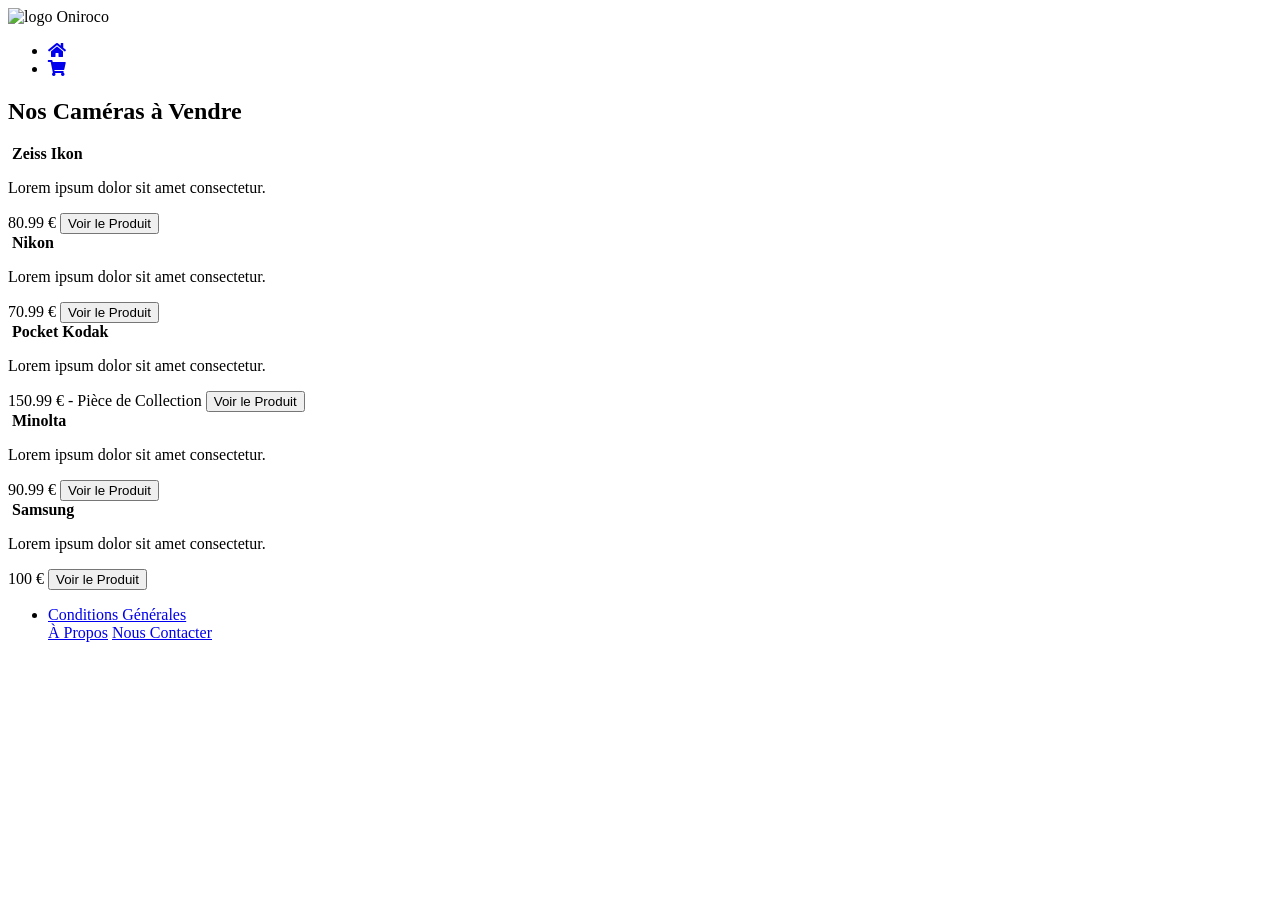
==== HTML/index.html @ 3c0007a4 "Add files via upload" ====
<!DOCTYPE html>
<html lang="fr">
<head>
    <meta charset="UTF-8">
    <meta http-equiv="X-UA-Compatible" content="IE=edge">
    <meta name="viewport" content="width=device-width, initial-scale=1.0">
    <link rel="stylesheet" href="accueil.css">
    <link rel="stylesheet" href="media.css">
    <link rel="shortcut icon" type="image/png" href="/Images/Favicon.jpg">
    <link rel="stylesheet" href="https://use.fontawesome.com/releases/v5.15.2/css/all.css" integrity="sha384-vSIIfh2YWi9wW0r9iZe7RJPrKwp6bG+s9QZMoITbCckVJqGCCRhc+ccxNcdpHuYu" crossorigin="anonymous">
    <link rel="preconnect" href="https://fonts.gstatic.com">
    <link href="https://fonts.googleapis.com/css2?family=Poppins&display=swap" rel="stylesheet"> 

    <title>Orinoco - Accueil</title>

</head>



<body>

    <header>


    
        <div class="presentation">

            

            <img src="/Images/Logo Oniroco.jpg" alt="logo Oniroco">

            


            <div class="liens">

                <ul>

                    <li>
                        <a href="index.html"><i class="fas fa-home"></i></a>
                    </li>

                    <li>
                        <a href="panier.html"><i class="fas fa-shopping-cart"></i></a>
                    </li>

                </ul>

            </div>


        </div>


        
    </header>



    <section class="photo">


        <h1>Nos Caméras à Vendre</h1>


        <div class="container">

            
            <article class="camera1">


                <img src="/Images/vcam_1.jpg" alt="">
                <strong>Zeiss Ikon</strong>
                <p>Lorem ipsum dolor sit amet consectetur.</p>
                <span>80.99 €</span>

                <button class="boutton">
                    Voir le Produit
                </button>

            </article>


            <article class="camera2">

                <img src="/Images/vcam_2.jpg" alt="">
                <strong>Nikon</strong>
                <p>Lorem ipsum dolor sit amet consectetur.</p>
                <span>70.99 €</span>

                <button class="boutton">
                    Voir le Produit
                </button>


            </article>


            <article class="camera3">

                <img src="/Images/vcam_3.jpg" alt="">
                <strong>Pocket Kodak</strong>
                <p>Lorem ipsum dolor sit amet consectetur.</p>
                <span>150.99 € - Pièce de Collection</span>

                <button class="boutton">
                    Voir le Produit
                </button>

            </article>


            <article class="camera4">

                <img src="/Images/vcam_4.jpg" alt="">
                <strong>Minolta</strong>
                <p>Lorem ipsum dolor sit amet consectetur.</p>
                <span>90.99 €</span>

                <button class="boutton">
                    Voir le Produit
                </button>

            </article>



            <article class="camera5">

                <img src="/Images/vcam_5.jpg" alt="">
                <strong>Samsung</strong>
                <p>Lorem ipsum dolor sit amet consectetur.</p>
                <span>100 €</span>

                <button class="boutton">
                    Voir le Produit
                </button>

            </article>




        </div>



    </section>



  
    <footer>

        <div class="info">

            <ul>

                <li>
                    <a href="conditions">Conditions Générales</a>
                </li>

                </li>
                    <a href="propos">À Propos</a>
                </li>

                </li>
                    <a href="contact">Nous Contacter</a>
                </li>

            </ul>

        </div>


    </footer>
    

    
 
</body>


</html>
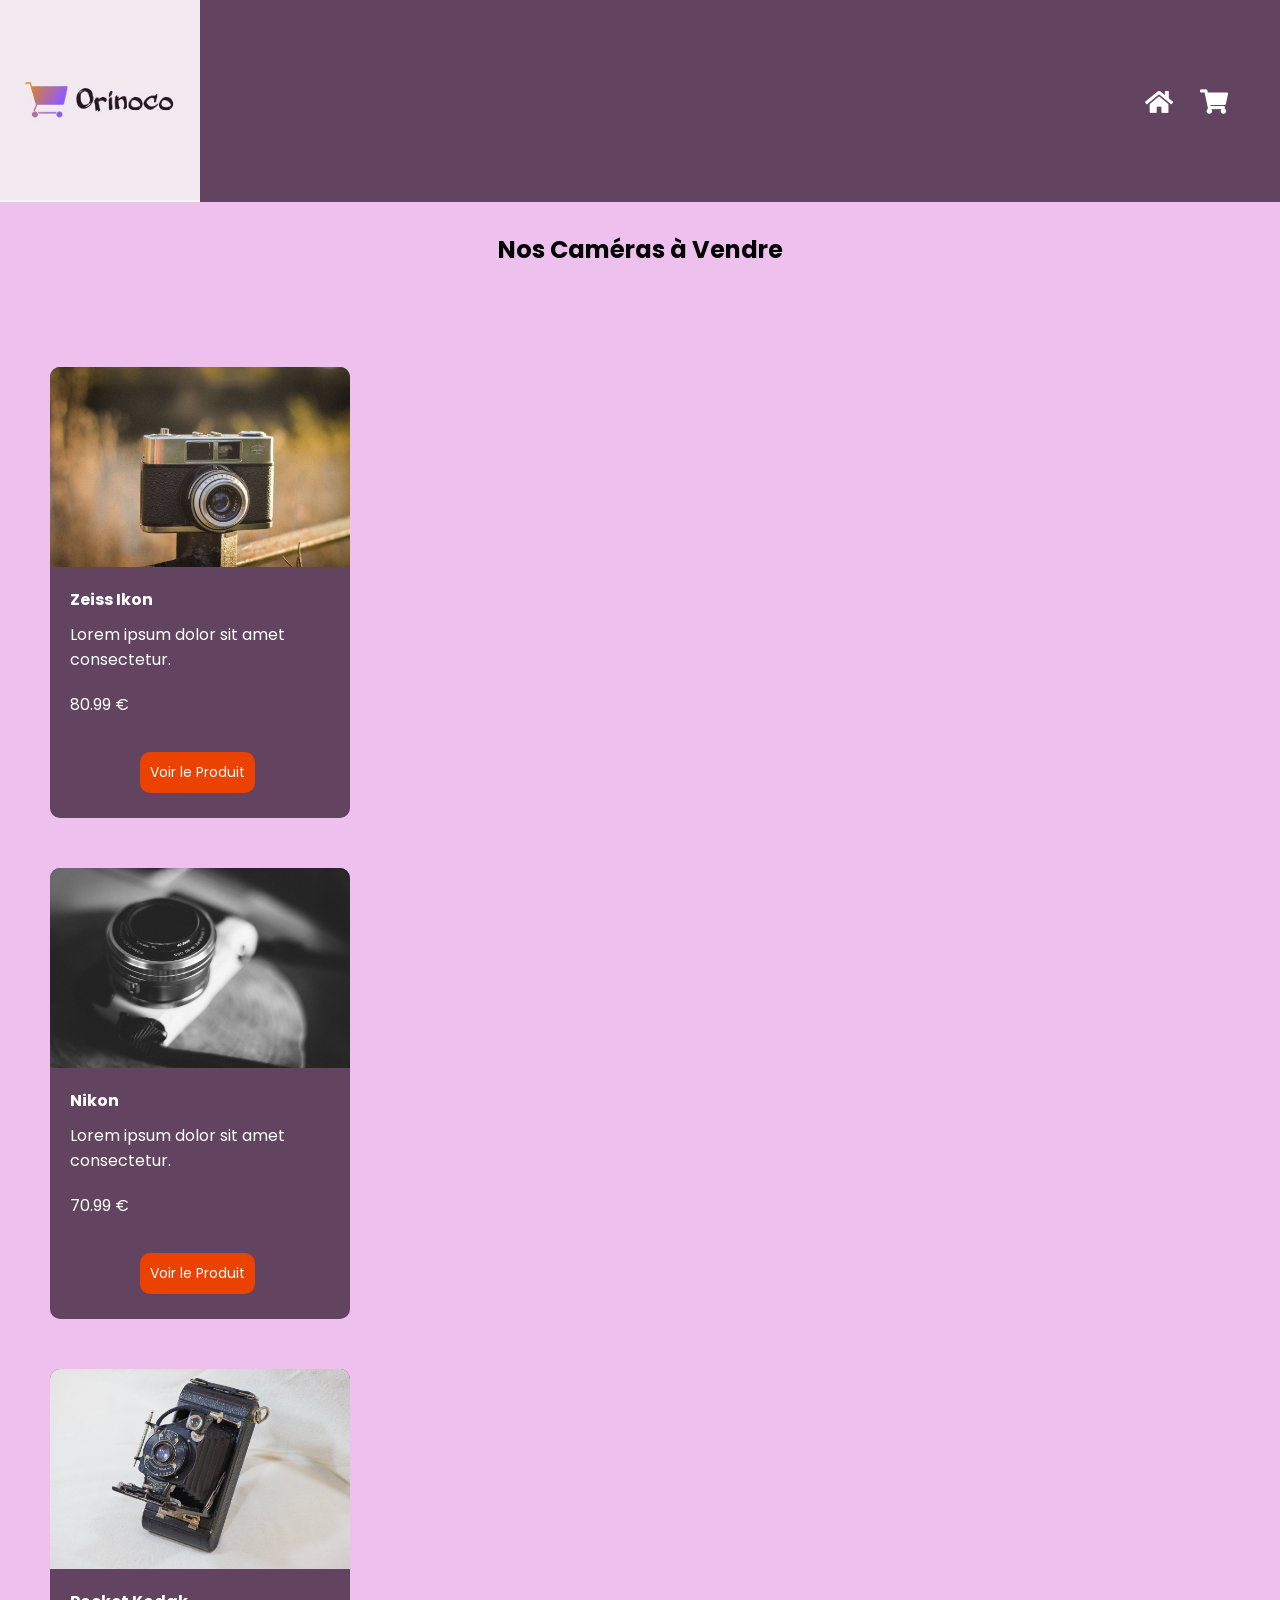
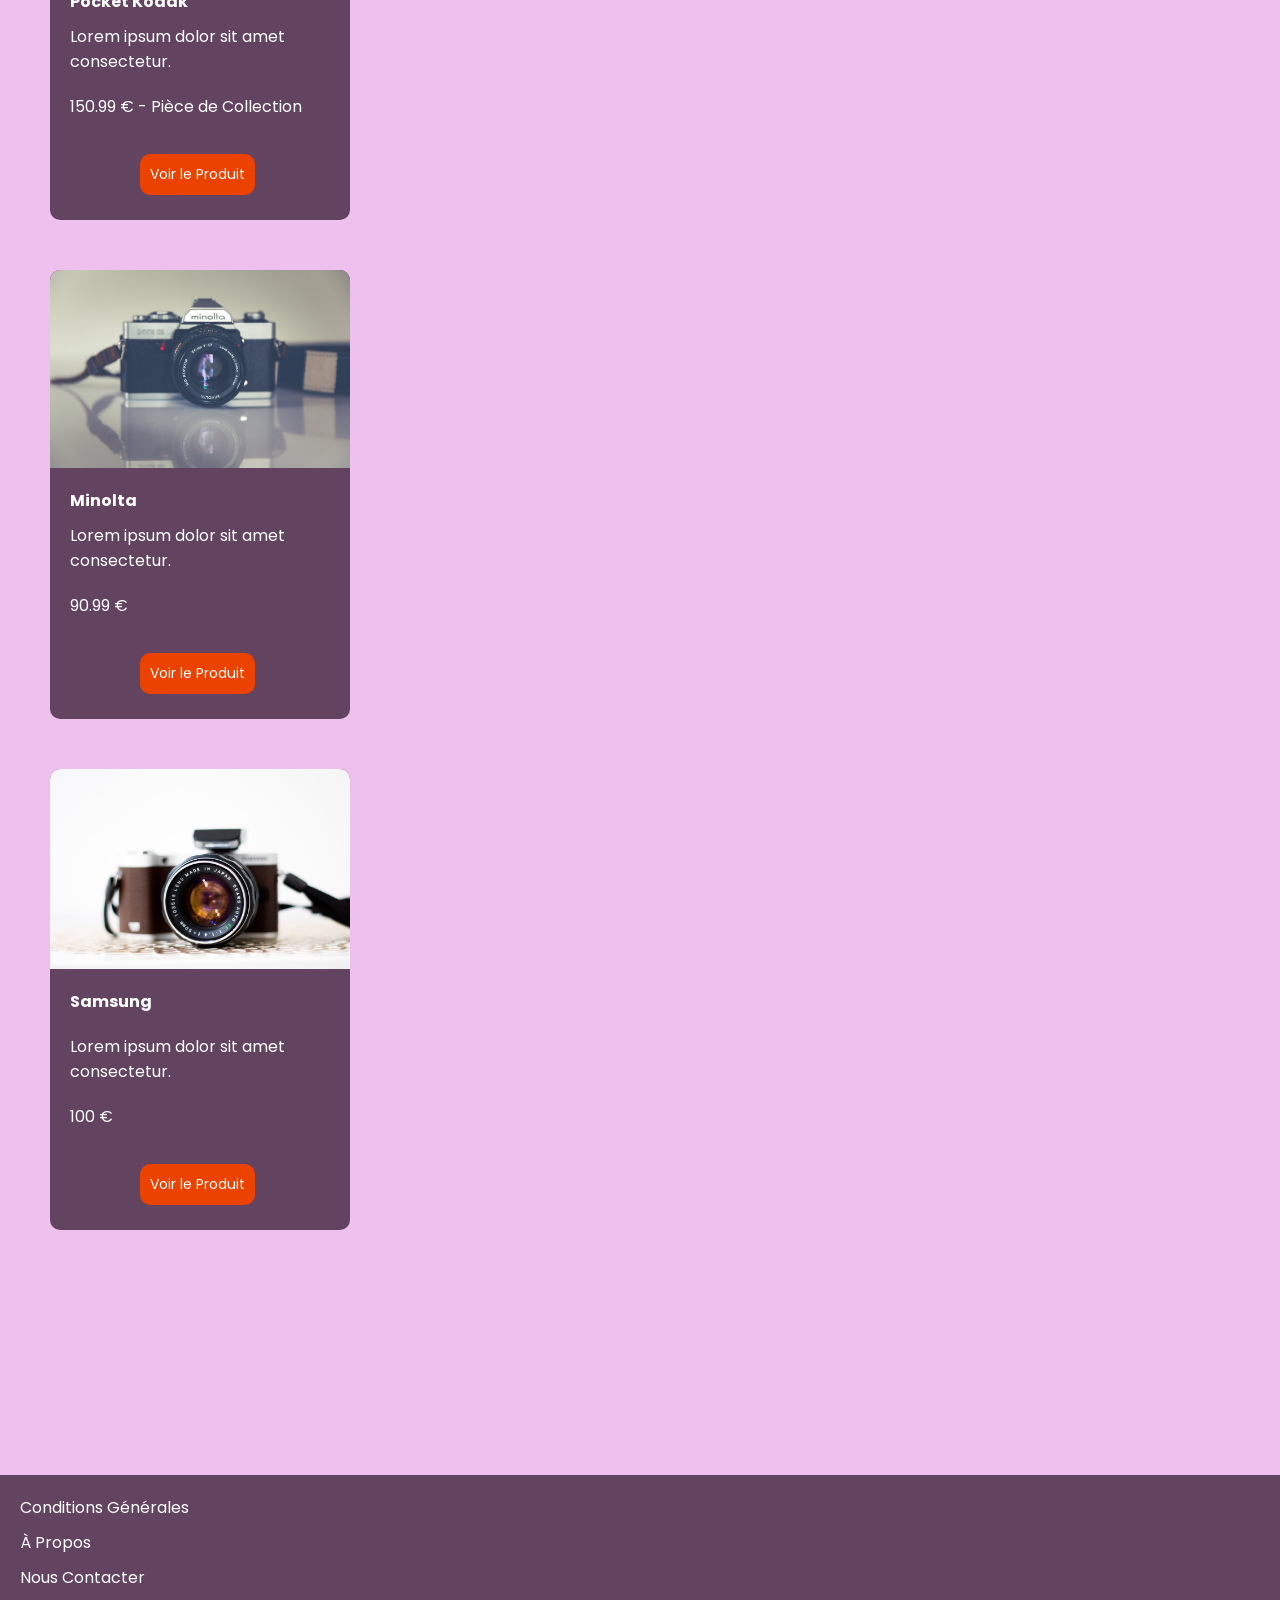
==== commit 30070247: "Add files via upload" ====
--- a/HTML/index.html
+++ b/HTML/index.html
@@ -4,7 +4,7 @@
     <meta charset="UTF-8">
     <meta http-equiv="X-UA-Compatible" content="IE=edge">
     <meta name="viewport" content="width=device-width, initial-scale=1.0">
-    <link rel="stylesheet" href="accueil.css">
+    <link rel="stylesheet" href="/CSS/accueil.css">
     <link rel="stylesheet" href="media.css">
     <link rel="shortcut icon" type="image/png" href="/Images/Favicon.jpg">
     <link rel="stylesheet" href="https://use.fontawesome.com/releases/v5.15.2/css/all.css" integrity="sha384-vSIIfh2YWi9wW0r9iZe7RJPrKwp6bG+s9QZMoITbCckVJqGCCRhc+ccxNcdpHuYu" crossorigin="anonymous">
--- a/CSS/accueil.css
+++ b/CSS/accueil.css
@@ -0,0 +1,330 @@
+*, ::before, ::after {
+
+    box-sizing: border-box;
+    margin: 0;
+    padding: 0;
+
+}
+
+
+body {
+
+    background: #eec0ee;
+    font-family: 'poppins', sans-serif;
+}
+
+
+
+
+
+
+/* HEADER */
+
+
+
+.presentation {
+
+    background: rgba(24, 1, 20, 0.651);
+    display: flex;
+    align-items: center;
+    justify-content: space-between;
+    
+}
+
+
+.presentation img  {
+
+    width: 200px;
+    
+}
+
+
+
+.liens {
+
+    display: flex;
+    width: 150px;
+    font-size: 20px;
+    
+    
+}
+
+
+.liens ul {
+
+    display: flex;
+    list-style-type: none;
+    
+    
+}
+
+.liens a {
+
+    display: flex;
+    text-decoration: none;
+    margin-left: 15px;
+    color: #fff;
+    
+}
+
+
+.liens i {
+
+    font-size: 25px;
+    width: 40px;
+    
+}
+
+
+
+/* CORPS DE LA PAGE */
+
+
+
+.photo h1 {
+
+    display: flex;
+    justify-content: center;
+    margin-top: 30px;
+
+}
+
+
+.container {
+
+    display: flex;
+    flex-direction: column;
+    margin: 50px;
+    
+}
+
+
+
+
+.container img {
+
+    display: flex;
+    justify-content: center;
+    border-radius: 10px 10px 0 0;
+    width: 300px;
+    
+}
+
+
+.camera1, .camera2, .camera3, .camera4, .camera5 {
+
+    background: rgba(24, 1, 20, 0.651);
+    margin-top: 50px;
+    border-radius: 10px;
+    width: 300px;
+    color: #fff;
+      
+}
+
+
+
+
+.camera1 img {
+
+    display: flex;
+    justify-content: center;
+    cursor: pointer;
+    
+}
+
+
+.camera1 p, strong, span {
+
+    display: flex;
+    margin-top: 10px;
+    margin-left: 20px;
+    cursor: pointer;
+    
+}
+
+
+span {
+
+    padding-bottom: 10px;
+
+}
+
+
+
+
+.camera2 {
+
+    background: rgba(24, 1, 20, 0.651);
+    border-radius: 10px;
+    
+    
+}
+
+
+
+.camera2 img {
+
+    display: flex;
+    justify-content: center;
+    cursor: pointer;
+    
+}
+
+.camera2 p, strong, span {
+
+    display: flex;
+    margin-top: 10px;
+    margin-left: 20px;
+    cursor: pointer;
+    
+    
+}
+
+
+
+.camera3 {
+
+    background: rgba(24, 1, 20, 0.651);
+    border-radius: 10px;
+    
+    
+}
+
+
+
+.camera3 img {
+
+    display: flex;
+    cursor: pointer;
+    
+}
+
+
+.camera3 p, strong, span {
+
+    display: flex;
+    margin-top: 10px;
+    margin-left: 20px;
+    cursor: pointer;
+    
+    
+}
+
+
+
+.camera4 {
+
+    background: rgba(24, 1, 20, 0.651);
+    border-radius: 10px;
+    
+    
+}
+
+
+
+.camera4 img {
+
+    display: flex;
+    cursor: pointer;
+    
+}
+
+
+.camera4 p, strong, span {
+
+    display: flex;
+    margin-top: 10px;
+    margin-left: 20px;
+    cursor: pointer;
+    
+    
+}
+
+
+
+.camera5 {
+
+    background: rgba(24, 1, 20, 0.651);
+    border-radius: 10px;
+    
+    
+}
+
+
+.camera5 img {
+
+    display: flex;
+    cursor: pointer;
+    height: 200px;
+    object-fit: cover;
+}
+
+
+.camera5 p, strong, span {
+
+    display: flex;
+    margin-top: 20px;
+    margin-left: 20px;
+    cursor: pointer;
+    
+    
+}
+
+
+
+.boutton {
+
+  
+    font-family: 'poppins', sans-serif;
+    font-size: 14px;
+    margin: 25px 0 25px 90px;
+    padding: 10px;
+    border-radius: 10px;
+    background: rgb(235, 66, 0);
+    border: none;
+    color: #fff;
+    transition: all 0.2s ease-in-out;
+    cursor: pointer;
+
+}
+
+
+.boutton:hover {
+
+    background: rgb(238, 111, 61);
+
+}
+
+
+
+
+
+
+/* FOOTER */
+
+
+footer {
+
+    background: rgba(24, 1, 20, 0.651);
+    margin-top: 245px;
+}
+
+
+.info ul  {
+
+    list-style-type: none;
+    padding: 20px;
+    display: flex;
+    flex-direction: column;
+}
+
+
+.info a {
+
+    
+    text-decoration: none;
+    color: #fff;
+    margin-top: 10px;
+
+}
+
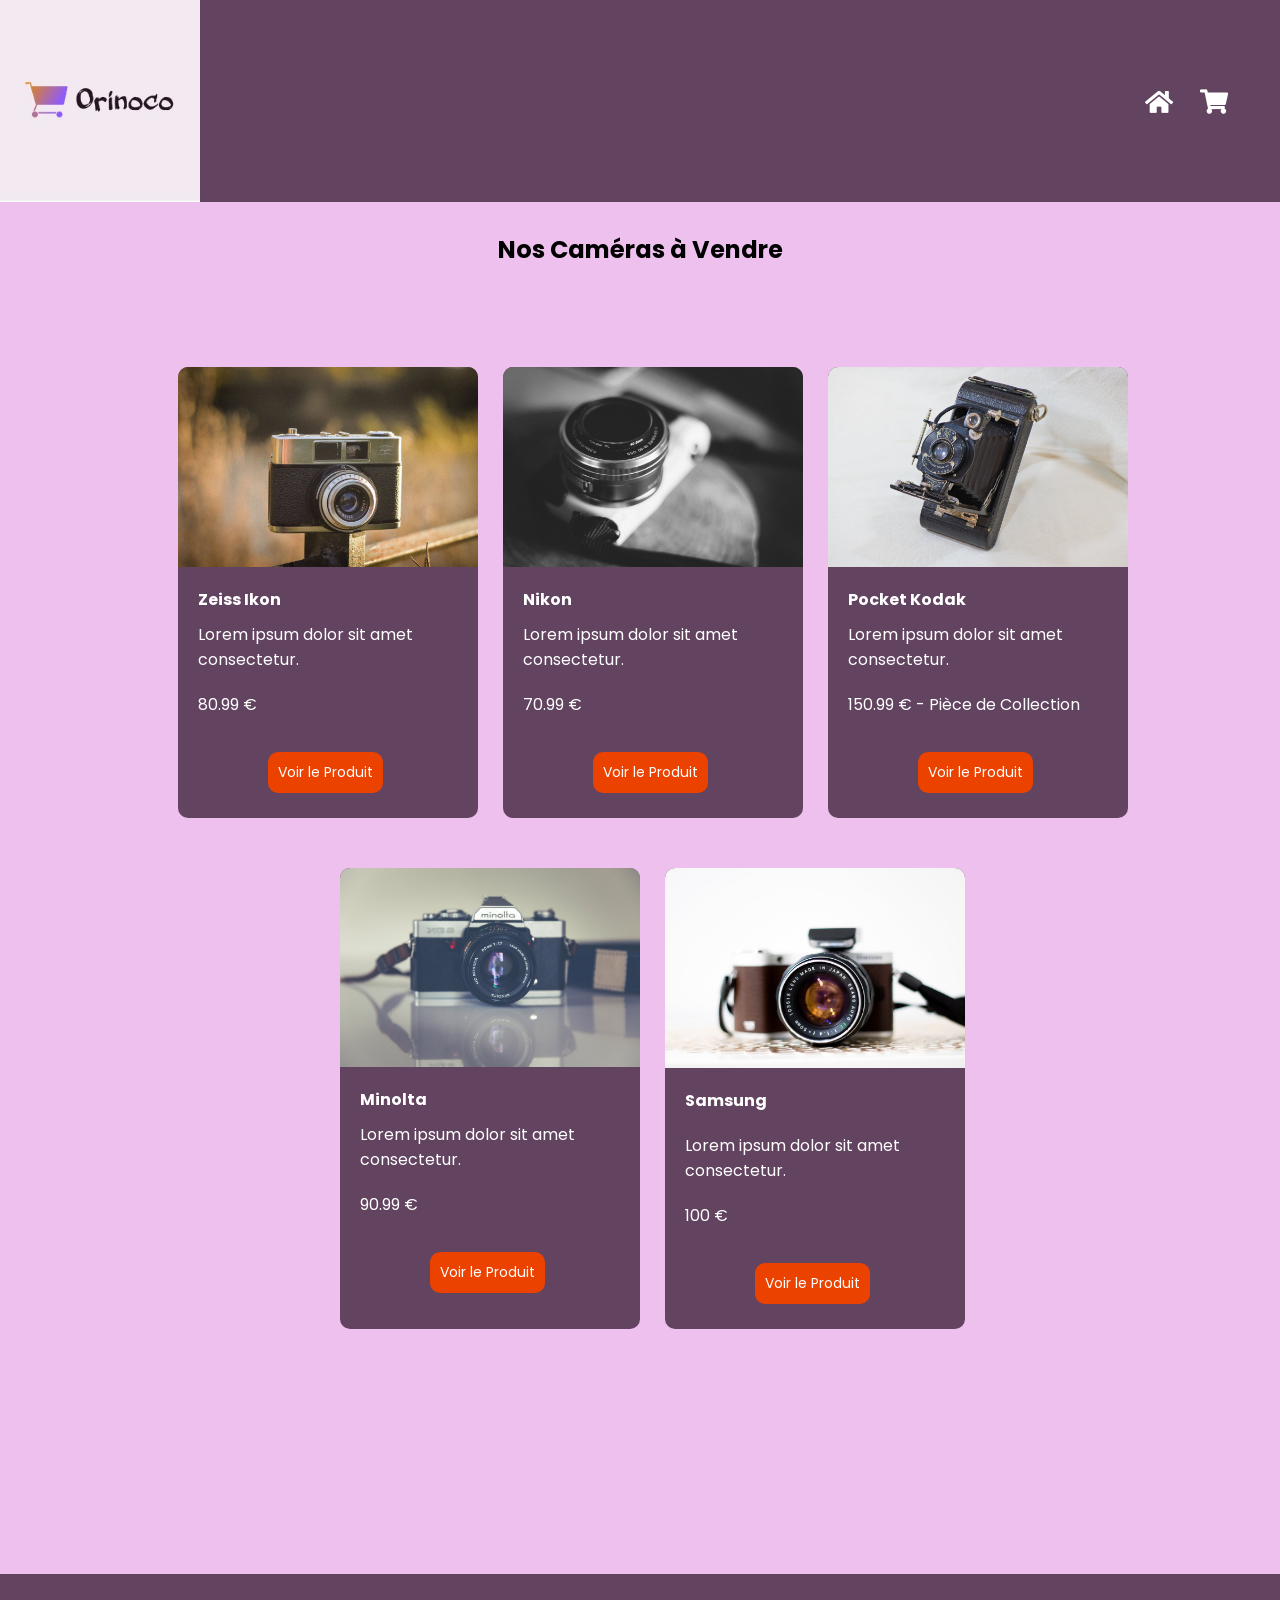
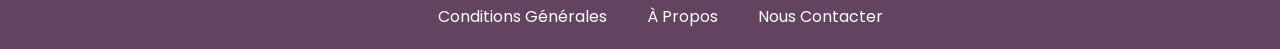
==== commit 82bab07b: "Add files via upload" ====
--- a/HTML/index.html
+++ b/HTML/index.html
@@ -5,7 +5,7 @@
     <meta http-equiv="X-UA-Compatible" content="IE=edge">
     <meta name="viewport" content="width=device-width, initial-scale=1.0">
     <link rel="stylesheet" href="/CSS/accueil.css">
-    <link rel="stylesheet" href="media.css">
+    <link rel="stylesheet" href="/CSS/media.css">
     <link rel="shortcut icon" type="image/png" href="/Images/Favicon.jpg">
     <link rel="stylesheet" href="https://use.fontawesome.com/releases/v5.15.2/css/all.css" integrity="sha384-vSIIfh2YWi9wW0r9iZe7RJPrKwp6bG+s9QZMoITbCckVJqGCCRhc+ccxNcdpHuYu" crossorigin="anonymous">
     <link rel="preconnect" href="https://fonts.gstatic.com">
--- a/CSS/media.css
+++ b/CSS/media.css
@@ -0,0 +1,152 @@
+
+/* PAGE D'ACCUEIL - PAGE 1 */
+
+
+
+@media (min-width: 320px) {
+
+    .container {
+
+        display: flex;
+        justify-content: center;
+        flex-direction: row;
+        flex-wrap: wrap;
+
+
+
+    }
+
+
+
+
+
+
+}
+
+
+
+
+@media (min-width: 400px) {
+
+    .container {
+
+        display: flex;
+        justify-content: center;
+        flex-direction: row;
+        flex-wrap: wrap;
+
+
+
+    }
+
+
+
+
+}
+
+
+
+
+@media (min-width: 620px) {
+
+    .container {
+
+        display: flex;
+        justify-content: center;
+        flex-direction: row;
+        flex-wrap: wrap;
+
+
+
+    }
+
+
+    .camera1, .camera2, .camera3, .camera4, .camera5 {
+
+        margin-left: 25px;
+
+
+    }
+
+
+
+    .info ul {
+
+        display: flex;
+        justify-content: center;
+        flex-direction: row;
+
+    }
+
+
+    .info a {
+
+        display: flex;
+        margin-left: 40px;
+
+    }
+
+
+
+}
+
+
+
+
+
+@media (min-width: 730px) {
+
+    .container {
+
+        display: flex;
+        justify-content: center;
+        flex-direction: row;
+        flex-wrap: wrap;
+
+
+    }
+
+
+    .camera1, .camera2, .camera3, .camera4, .camera5 {
+
+        margin-left: 25px;
+
+
+    }
+
+
+
+}
+
+
+
+@media (min-width: 1050px) {
+
+    .container {
+
+        display: flex;
+        justify-content: center;
+        flex-direction: row;
+        flex-wrap: wrap;
+
+
+
+    }
+
+
+    .camera1, .camera2, .camera3, .camera4, .camera5 {
+
+        margin-left: 25px;
+
+
+    }
+
+
+
+}
+
+
+
+
+
+
